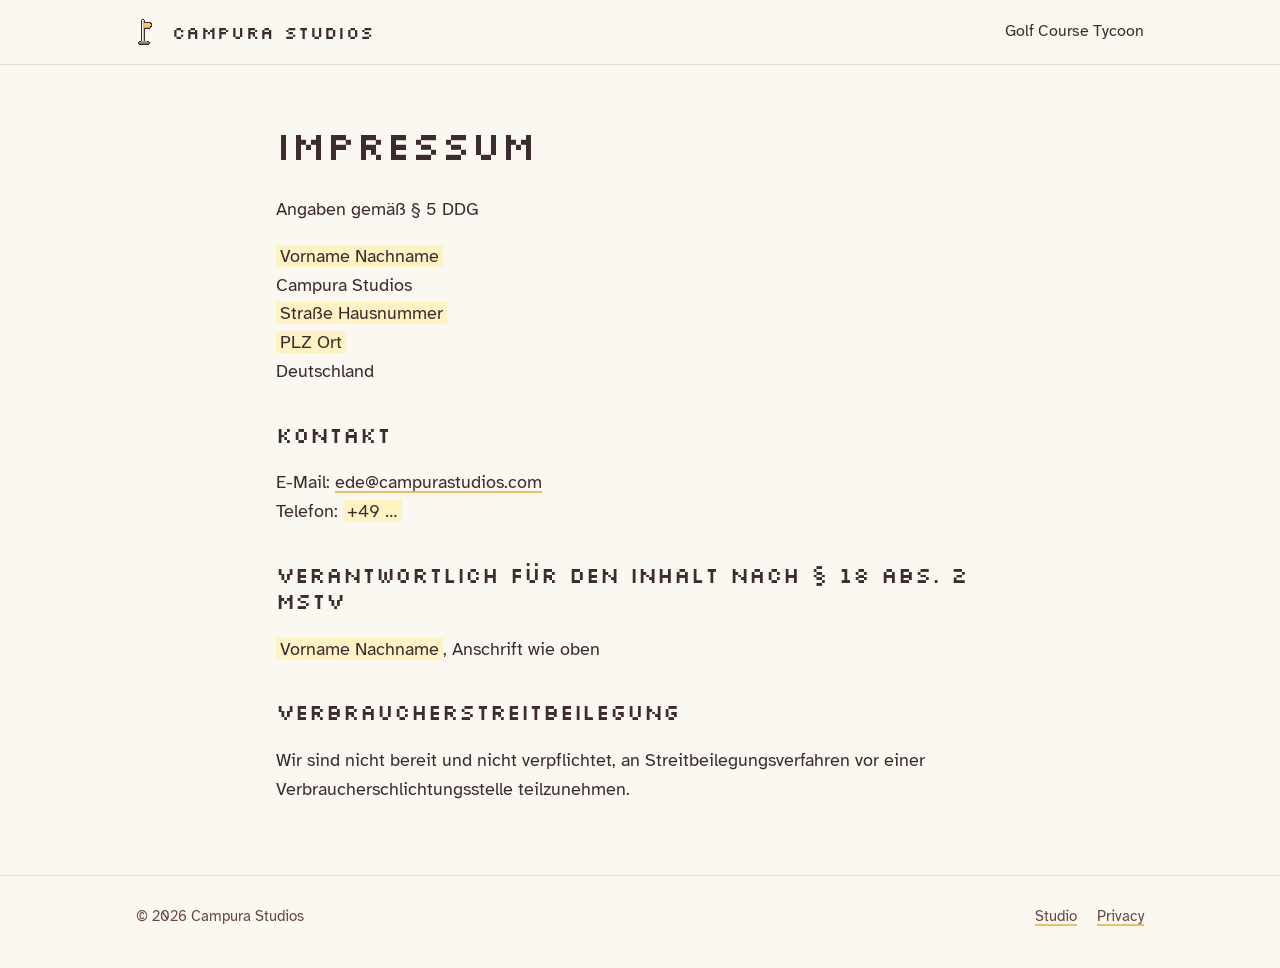
==== impressum/index.html @ 0d195e8d "Campura Studios site: studio page, Golf Course Tycoon page, Impressum and privacy stubs Static, no b" ====
<!doctype html>
<html lang="de">
<head>
<meta charset="utf-8">
<meta name="viewport" content="width=device-width, initial-scale=1">
<title>Impressum</title>
<meta name="robots" content="noindex">
<link rel="icon" href="/assets/favicon.png">
<link rel="stylesheet" href="/assets/site.css">
</head>
<body>

<header class="top">
	<div class="wrap">
		<a class="brand pixel" href="/"><img class="px" src="/assets/favicon.png" alt=""><span>Campura Studios</span></a>
		<nav><a href="/golfcoursetycoon/">Golf Course Tycoon</a></nav>
	</div>
</header>

<!-- TODO(ede): every highlighted field. §5 DDG wants a real name and an address
     where post can be served (a P.O. box is not enough; a paid Impressum
     address service is). Remove the highlight class once filled. -->
<main class="wrap legal">
	<h1>Impressum</h1>
	<p>Angaben gemäß § 5 DDG</p>
	<p>
		<span class="todo">Vorname Nachname</span><br>
		Campura Studios<br>
		<span class="todo">Straße Hausnummer</span><br>
		<span class="todo">PLZ Ort</span><br>
		Deutschland
	</p>

	<h2>Kontakt</h2>
	<p>
		E-Mail: <a href="mailto:ede@campurastudios.com">ede@campurastudios.com</a><br>
		Telefon: <span class="todo">+49 …</span>
	</p>

	<!-- TODO(ede): only if you have one. Delete this block otherwise.
	<h2>Umsatzsteuer-ID</h2>
	<p>Umsatzsteuer-Identifikationsnummer gemäß § 27a UStG: DE…</p>
	-->

	<h2>Verantwortlich für den Inhalt nach § 18 Abs. 2 MStV</h2>
	<p><span class="todo">Vorname Nachname</span>, Anschrift wie oben</p>

	<h2>Verbraucherstreitbeilegung</h2>
	<p>Wir sind nicht bereit und nicht verpflichtet, an Streitbeilegungsverfahren vor einer Verbraucherschlichtungsstelle teilzunehmen.</p>
</main>

<footer>
	<div class="wrap">
		<span>© 2026 Campura Studios</span>
		<nav><a href="/">Studio</a><a href="/privacy/">Privacy</a></nav>
	</div>
</footer>

</body>
</html>
---- assets/site.css ----
/* Campura Studios site. One stylesheet for every page.
   Fonts are self-hosted (OFL, see /assets/fonts/LICENSE.md): loading them from
   Google's servers sends the visitor's IP to Google, which German courts have
   ruled needs consent (LG München I, 3 O 17493/20). Self-hosted needs none. */

@font-face { font-family: "Silkscreen"; src: url("fonts/silkscreen-400.woff2") format("woff2"); font-weight: 400; font-display: swap; }
@font-face { font-family: "Atkinson Hyperlegible"; src: url("fonts/atkinson-400.woff2") format("woff2"); font-weight: 400; font-display: swap; }
@font-face { font-family: "Atkinson Hyperlegible"; src: url("fonts/atkinson-700.woff2") format("woff2"); font-weight: 700; font-display: swap; }

/* The game's own colours: the wordmark's ink and cream, the flag's yellow,
   the course's two greens and its water. */
:root {
	--ink: #3d2b30;
	--ink-soft: #68454a;
	--cream: #f4efe3;
	--paper: #fbf8f1;
	--flag: #e8c25a;
	--grass: #6c9446;
	--grass-dark: #4b6738;
	--water: #477d7f;
	--bg: var(--paper);
	--fg: var(--ink);
	--muted: var(--ink-soft);
	--card: #ffffff;
	--line: #e3dccd;
	color-scheme: light;
}
@media (prefers-color-scheme: dark) {
	:root:not([data-theme="light"]) {
		--bg: #221a1c;
		--fg: #f4efe3;
		--muted: #c9bcb0;
		--card: #2e2326;
		--line: #463439;
		color-scheme: dark;
	}
}
:root[data-theme="dark"] {
	--bg: #221a1c;
	--fg: #f4efe3;
	--muted: #c9bcb0;
	--card: #2e2326;
	--line: #463439;
	color-scheme: dark;
}

* { box-sizing: border-box; }
html { -webkit-text-size-adjust: 100%; }
body {
	margin: 0;
	background: var(--bg);
	color: var(--fg);
	font: 18px/1.6 "Atkinson Hyperlegible", system-ui, sans-serif;
}
img.px { image-rendering: pixelated; }
a { color: inherit; text-decoration-color: var(--flag); text-decoration-thickness: 2px; text-underline-offset: 3px; }
a:hover { text-decoration-color: currentColor; }
:focus-visible { outline: 3px solid var(--flag); outline-offset: 3px; }

.wrap { max-width: 1040px; margin: 0 auto; padding: 0 16px; }
.pixel { font-family: "Silkscreen", monospace; font-weight: 400; letter-spacing: 0.02em; }

/* Header and footer */
.top { border-bottom: 1px solid var(--line); }
.top .wrap { display: flex; align-items: center; justify-content: space-between; gap: 16px; min-height: 64px; }
.brand { display: flex; align-items: center; gap: 10px; text-decoration: none; font-size: 18px; }
.brand img { width: 26px; height: 26px; }
.top nav { display: flex; gap: 20px; font-size: 16px; }
.top nav a { text-decoration: none; }
.top nav a:hover { text-decoration: underline; }

footer { border-top: 1px solid var(--line); margin-top: 72px; padding: 28px 0 40px; font-size: 15px; color: var(--muted); }
footer .wrap { display: flex; flex-wrap: wrap; gap: 12px 28px; justify-content: space-between; }
footer nav { display: flex; flex-wrap: wrap; gap: 8px 20px; }

/* The course behind the hero: a 2:1 isometric lattice in the game's two greens. */
.course {
	background-color: var(--grass);
	background-image:
		linear-gradient(26.565deg, transparent 49%, rgba(0,0,0,0.07) 49%, rgba(0,0,0,0.07) 51%, transparent 51%),
		linear-gradient(-26.565deg, transparent 49%, rgba(0,0,0,0.07) 49%, rgba(0,0,0,0.07) 51%, transparent 51%);
	background-size: 64px 32px;
	color: var(--cream);
}

.hero { padding: 72px 0 80px; text-align: center; }
.hero .flag { width: 104px; height: 104px; }
.hero h1 {
	margin: 16px 0 8px;
	font-size: clamp(34px, 8vw, 72px);
	line-height: 1.05;
	color: var(--cream);
	text-shadow: 0 4px 0 var(--ink), 4px 4px 0 var(--ink);
}
.hero .tag { font-size: clamp(18px, 2.6vw, 22px); max-width: 640px; margin: 20px auto 32px; text-shadow: 0 1px 0 rgba(0,0,0,0.35); }
.hero .note { margin-top: 14px; font-size: 15px; opacity: 0.9; }

.btn {
	display: inline-block;
	padding: 14px 26px;
	background: var(--flag);
	color: var(--ink);
	font-family: "Silkscreen", monospace;
	font-size: 18px;
	text-decoration: none;
	border: 3px solid var(--ink);
	box-shadow: 4px 4px 0 var(--ink);
}
.btn:hover { transform: translate(-1px, -1px); box-shadow: 5px 5px 0 var(--ink); }
.btn[aria-disabled="true"] { cursor: default; }
.btn[aria-disabled="true"]:hover { transform: none; box-shadow: 4px 4px 0 var(--ink); }

section { padding: 56px 0 0; }
h2 { font-family: "Silkscreen", monospace; font-weight: 400; font-size: clamp(24px, 4vw, 32px); line-height: 1.2; margin: 0 0 20px; }
h3 { font-size: 20px; margin: 0 0 6px; }
.lede { font-size: 20px; max-width: 720px; }

.grid { display: grid; grid-template-columns: repeat(auto-fit, minmax(240px, 1fr)); gap: 20px; }
.card { background: var(--card); border: 1px solid var(--line); padding: 22px; }
.card p { margin: 0; color: var(--muted); }

.chaos { list-style: none; padding: 0; margin: 0; display: grid; grid-template-columns: repeat(auto-fit, minmax(220px, 1fr)); gap: 10px 24px; }
.chaos li { padding-left: 22px; position: relative; }
.chaos li::before { content: ""; position: absolute; left: 0; top: 0.55em; width: 10px; height: 10px; background: var(--flag); border: 2px solid var(--ink); }
.chaos b { display: block; }
.chaos span { color: var(--muted); font-size: 16px; }

.shots { display: grid; grid-template-columns: repeat(auto-fit, minmax(300px, 1fr)); gap: 16px; }
.shots img { width: 100%; height: auto; display: block; border: 3px solid var(--ink); image-rendering: pixelated; }

.follow { display: flex; flex-wrap: wrap; gap: 10px; padding: 0; margin: 0; list-style: none; }
.follow a { display: inline-block; padding: 8px 16px; border: 2px solid var(--fg); text-decoration: none; font-size: 16px; }
.follow a:hover { background: var(--fg); color: var(--bg); }

.legal { max-width: 760px; }
.legal h1 { font-family: "Silkscreen", monospace; font-weight: 400; font-size: clamp(28px, 5vw, 40px); margin: 48px 0 16px; }
/* German compounds ("Verbraucherstreitbeilegung") are wider than a phone in the pixel face. */
.legal h1, .legal h2 { hyphens: auto; overflow-wrap: anywhere; }
.legal h2 { font-size: 22px; margin-top: 36px; }
.todo { background: #fff3c4; color: #3d2b30; padding: 0 4px; }

.studio { padding: 96px 0 40px; }
.studio h1 { font-family: "Silkscreen", monospace; font-weight: 400; font-size: clamp(34px, 7vw, 60px); line-height: 1.1; margin: 0 0 16px; }
.game-card { display: grid; grid-template-columns: 1fr; border: 3px solid var(--ink); background: var(--card); text-decoration: none; }
.game-card .course { padding: 40px 24px; text-align: center; }
.game-card .course img { width: 78px; height: 78px; }
.game-card .course div { font-family: "Silkscreen", monospace; font-size: clamp(24px, 5vw, 36px); text-shadow: 3px 3px 0 var(--ink); margin-top: 8px; }
.game-card .body { padding: 20px 24px; }
.game-card .body p { margin: 0; color: var(--muted); }
@media (min-width: 760px) { .game-card { grid-template-columns: 1fr 1fr; } .game-card .course { display: flex; flex-direction: column; justify-content: center; align-items: center; } }

@media (max-width: 520px) {
	body { font-size: 17px; }
	.top nav { gap: 14px; font-size: 15px; }
	.brand span { display: none; }
}
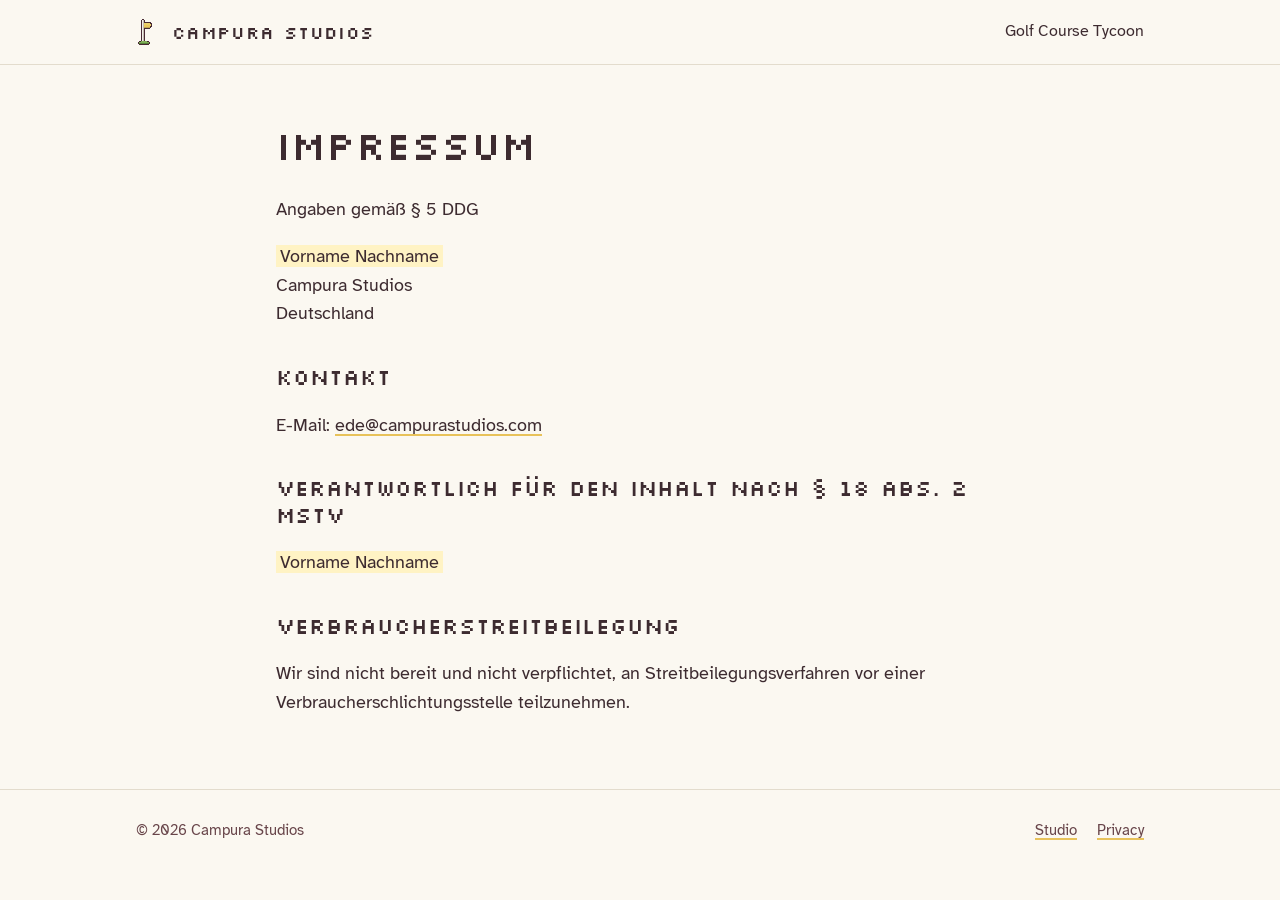
==== commit 79ec4b05: "Impressum: no phone, no home address, ever; virtual address at release Co-Authored-By: Claude Opus 5" ====
--- a/impressum/index.html
+++ b/impressum/index.html
@@ -17,24 +17,23 @@
 	</div>
 </header>
 
-<!-- TODO(ede): every highlighted field. §5 DDG wants a real name and an address
-     where post can be served (a P.O. box is not enough; a paid Impressum
-     address service is). Remove the highlight class once filled. -->
+<!-- RULE (Ede, 2026-10-15): NEVER a phone number and NEVER Ede's home address on
+     this site, in any file, in any commit. The address line below gets a rented
+     virtual business address at release, nothing else. Contact stays email only.
+     TODO(ede): the name, and the virtual address before release. -->
 <main class="wrap legal">
 	<h1>Impressum</h1>
 	<p>Angaben gemäß § 5 DDG</p>
 	<p>
 		<span class="todo">Vorname Nachname</span><br>
 		Campura Studios<br>
-		<span class="todo">Straße Hausnummer</span><br>
-		<span class="todo">PLZ Ort</span><br>
+		<!-- TODO(ede): virtual business address, added at release. Never a home address. -->
 		Deutschland
 	</p>
 
 	<h2>Kontakt</h2>
 	<p>
-		E-Mail: <a href="mailto:ede@campurastudios.com">ede@campurastudios.com</a><br>
-		Telefon: <span class="todo">+49 …</span>
+		E-Mail: <a href="mailto:ede@campurastudios.com">ede@campurastudios.com</a>
 	</p>
 
 	<!-- TODO(ede): only if you have one. Delete this block otherwise.
@@ -43,7 +42,7 @@
 	-->
 
 	<h2>Verantwortlich für den Inhalt nach § 18 Abs. 2 MStV</h2>
-	<p><span class="todo">Vorname Nachname</span>, Anschrift wie oben</p>
+	<p><span class="todo">Vorname Nachname</span></p>
 
 	<h2>Verbraucherstreitbeilegung</h2>
 	<p>Wir sind nicht bereit und nicht verpflichtet, an Streitbeilegungsverfahren vor einer Verbraucherschlichtungsstelle teilzunehmen.</p>
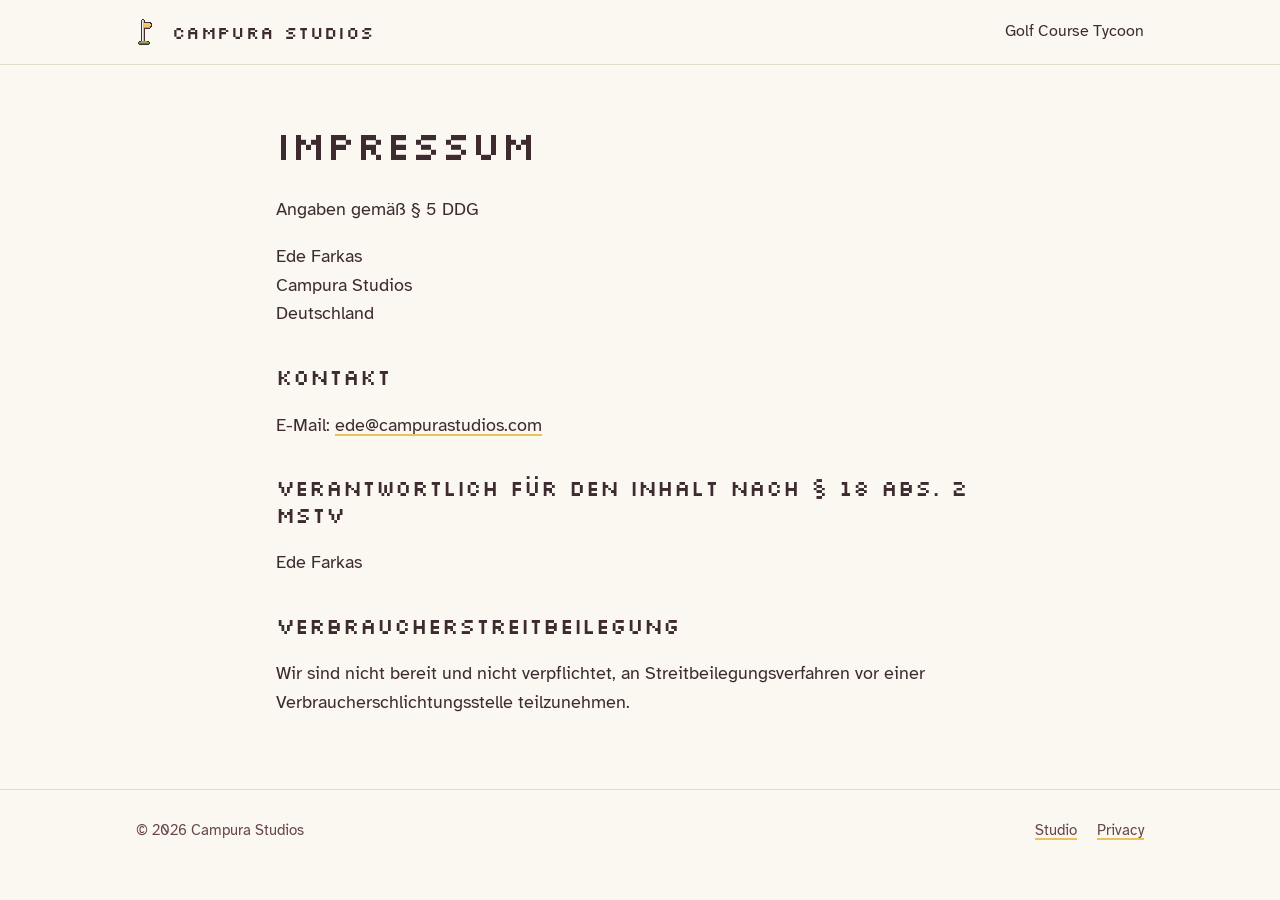
==== commit ef6c3802: "Impressum: name filled (Ede Farkas) Co-Authored-By: Claude Opus 5.5 <noreply@anthropic.com>" ====
--- a/impressum/index.html
+++ b/impressum/index.html
@@ -20,12 +20,12 @@
 <!-- RULE (Ede, 2026-10-15): NEVER a phone number and NEVER Ede's home address on
      this site, in any file, in any commit. The address line below gets a rented
      virtual business address at release, nothing else. Contact stays email only.
-     TODO(ede): the name, and the virtual address before release. -->
+     TODO(ede): the virtual address before release. -->
 <main class="wrap legal">
 	<h1>Impressum</h1>
 	<p>Angaben gemäß § 5 DDG</p>
 	<p>
-		<span class="todo">Vorname Nachname</span><br>
+		Ede Farkas<br>
 		Campura Studios<br>
 		<!-- TODO(ede): virtual business address, added at release. Never a home address. -->
 		Deutschland
@@ -42,7 +42,7 @@
 	-->
 
 	<h2>Verantwortlich für den Inhalt nach § 18 Abs. 2 MStV</h2>
-	<p><span class="todo">Vorname Nachname</span></p>
+	<p>Ede Farkas</p>
 
 	<h2>Verbraucherstreitbeilegung</h2>
 	<p>Wir sind nicht bereit und nicht verpflichtet, an Streitbeilegungsverfahren vor einer Verbraucherschlichtungsstelle teilzunehmen.</p>
